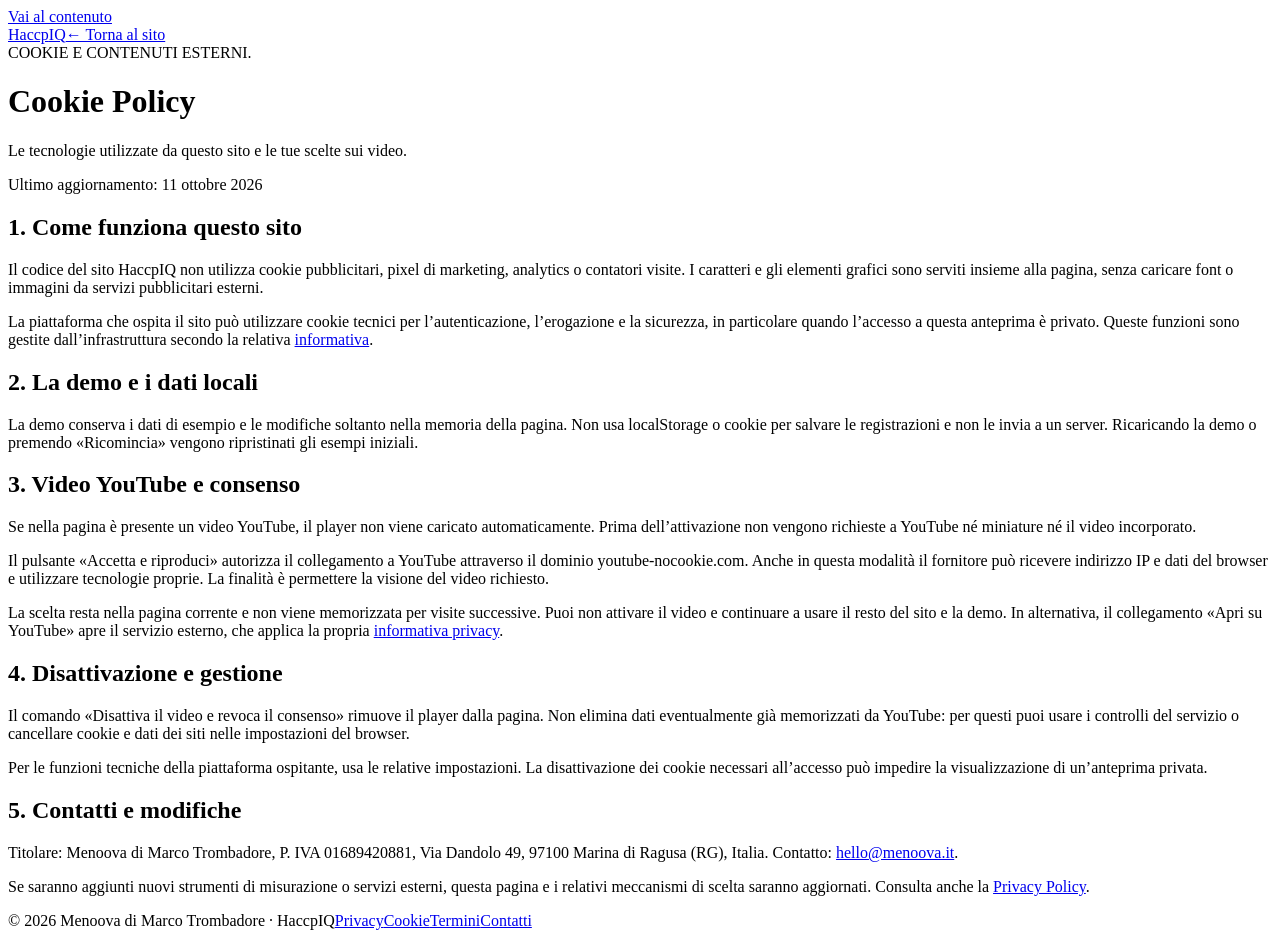
==== cookie-policy.html @ 1d632b76 "Add files via upload" ====
<!doctype html><html lang="it"><head><meta charset="utf-8"><meta name="viewport" content="width=device-width,initial-scale=1"><meta name="theme-color" content="#123d36"><title>Cookie Policy — HaccpIQ</title><meta name="description" content="Le tecnologie utilizzate da questo sito e le tue scelte sui video."><link rel="icon" href="assets/favicon.svg" type="image/svg+xml"><link rel="stylesheet" href="assets/site.css"></head><body><a class="skip-link" href="#contenuto">Vai al contenuto</a><header class="legal-header"><div class="container"><a class="brand" href="index.html">Haccp<span class="brand-iq">IQ</span></a><a href="index.html">← Torna al sito</a></div></header><main class="legal-main" id="contenuto"><div class="eyebrow">COOKIE E CONTENUTI ESTERNI.</div><h1>Cookie Policy</h1><p class="legal-intro">Le tecnologie utilizzate da questo sito e le tue scelte sui video.</p><p class="legal-date">Ultimo aggiornamento: 11 ottobre 2026</p><section><h2>1. Come funziona questo sito</h2><p>Il codice del sito HaccpIQ non utilizza cookie pubblicitari, pixel di marketing, analytics o contatori visite. I caratteri e gli elementi grafici sono serviti insieme alla pagina, senza caricare font o immagini da servizi pubblicitari esterni.</p><p>La piattaforma che ospita il sito può utilizzare cookie tecnici per l’autenticazione, l’erogazione e la sicurezza, in particolare quando l’accesso a questa anteprima è privato. Queste funzioni sono gestite dall’infrastruttura secondo la relativa <a href="https://openai.com/policies/privacy-policy/" target="_blank" rel="noopener noreferrer">informativa</a>.</p></section>
<section><h2>2. La demo e i dati locali</h2><p>La demo conserva i dati di esempio e le modifiche soltanto nella memoria della pagina. Non usa localStorage o cookie per salvare le registrazioni e non le invia a un server. Ricaricando la demo o premendo «Ricomincia» vengono ripristinati gli esempi iniziali.</p></section>
<section><h2>3. Video YouTube e consenso</h2><p>Se nella pagina è presente un video YouTube, il player non viene caricato automaticamente. Prima dell’attivazione non vengono richieste a YouTube né miniature né il video incorporato.</p><p>Il pulsante «Accetta e riproduci» autorizza il collegamento a YouTube attraverso il dominio youtube-nocookie.com. Anche in questa modalità il fornitore può ricevere indirizzo IP e dati del browser e utilizzare tecnologie proprie. La finalità è permettere la visione del video richiesto.</p><p>La scelta resta nella pagina corrente e non viene memorizzata per visite successive. Puoi non attivare il video e continuare a usare il resto del sito e la demo. In alternativa, il collegamento «Apri su YouTube» apre il servizio esterno, che applica la propria <a href="https://policies.google.com/privacy" target="_blank" rel="noopener noreferrer">informativa privacy</a>.</p></section>
<section><h2>4. Disattivazione e gestione</h2><p>Il comando «Disattiva il video e revoca il consenso» rimuove il player dalla pagina. Non elimina dati eventualmente già memorizzati da YouTube: per questi puoi usare i controlli del servizio o cancellare cookie e dati dei siti nelle impostazioni del browser.</p><p>Per le funzioni tecniche della piattaforma ospitante, usa le relative impostazioni. La disattivazione dei cookie necessari all’accesso può impedire la visualizzazione di un’anteprima privata.</p></section>
<section><h2>5. Contatti e modifiche</h2><p>Titolare: Menoova di Marco Trombadore, P. IVA 01689420881, Via Dandolo 49, 97100 Marina di Ragusa (RG), Italia. Contatto: <a href="mailto:hello@menoova.it">hello@menoova.it</a>.</p><p>Se saranno aggiunti nuovi strumenti di misurazione o servizi esterni, questa pagina e i relativi meccanismi di scelta saranno aggiornati. Consulta anche la <a href="privacy.html">Privacy Policy</a>.</p></section></main><footer class="legal-footer"><span>© 2026 Menoova di Marco Trombadore · HaccpIQ</span><a href="privacy.html">Privacy</a><a href="cookie-policy.html">Cookie</a><a href="termini-condizioni.html">Termini</a><a href="mailto:hello@menoova.it">Contatti</a></footer></body></html>
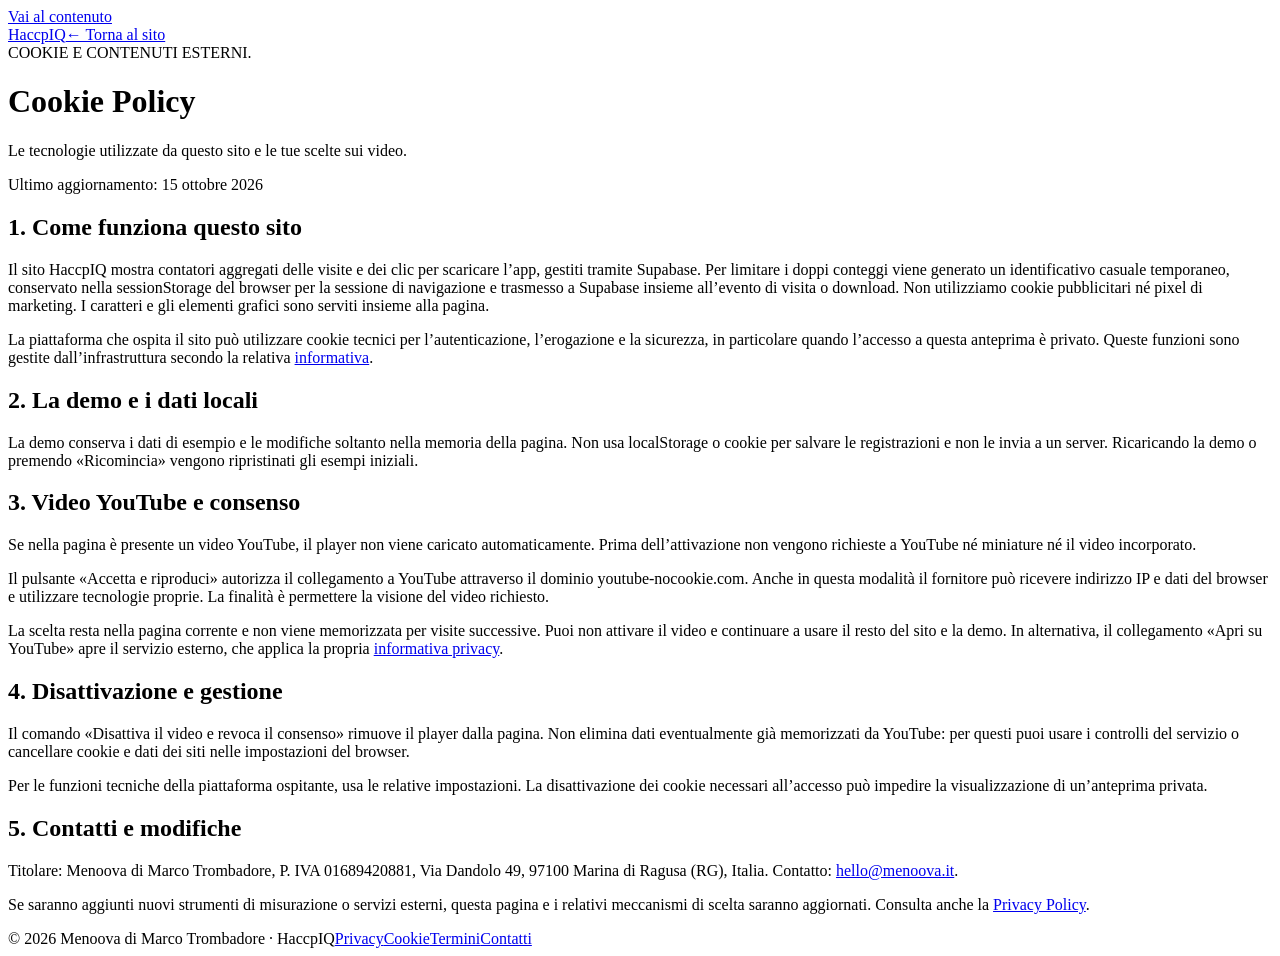
==== commit 570961a2: "Add files via upload" ====
--- a/cookie-policy.html
+++ b/cookie-policy.html
@@ -1,5 +1,5 @@
-<!doctype html><html lang="it"><head><meta charset="utf-8"><meta name="viewport" content="width=device-width,initial-scale=1"><meta name="theme-color" content="#123d36"><title>Cookie Policy — HaccpIQ</title><meta name="description" content="Le tecnologie utilizzate da questo sito e le tue scelte sui video."><link rel="icon" href="assets/favicon.svg" type="image/svg+xml"><link rel="stylesheet" href="assets/site.css"></head><body><a class="skip-link" href="#contenuto">Vai al contenuto</a><header class="legal-header"><div class="container"><a class="brand" href="index.html">Haccp<span class="brand-iq">IQ</span></a><a href="index.html">← Torna al sito</a></div></header><main class="legal-main" id="contenuto"><div class="eyebrow">COOKIE E CONTENUTI ESTERNI.</div><h1>Cookie Policy</h1><p class="legal-intro">Le tecnologie utilizzate da questo sito e le tue scelte sui video.</p><p class="legal-date">Ultimo aggiornamento: 11 ottobre 2026</p><section><h2>1. Come funziona questo sito</h2><p>Il codice del sito HaccpIQ non utilizza cookie pubblicitari, pixel di marketing, analytics o contatori visite. I caratteri e gli elementi grafici sono serviti insieme alla pagina, senza caricare font o immagini da servizi pubblicitari esterni.</p><p>La piattaforma che ospita il sito può utilizzare cookie tecnici per l’autenticazione, l’erogazione e la sicurezza, in particolare quando l’accesso a questa anteprima è privato. Queste funzioni sono gestite dall’infrastruttura secondo la relativa <a href="https://openai.com/policies/privacy-policy/" target="_blank" rel="noopener noreferrer">informativa</a>.</p></section>
+<!doctype html><html lang="it"><head><meta charset="utf-8"><meta name="viewport" content="width=device-width,initial-scale=1"><meta name="theme-color" content="#123d36"><title>Cookie Policy — HaccpIQ</title><meta name="description" content="Le tecnologie utilizzate da questo sito e le tue scelte sui video."><link rel="icon" href="assets/favicon.svg" type="image/svg+xml"><link rel="stylesheet" href="assets/site.css"><link rel="stylesheet" href="assets/mobile-tweaks.css"></head><body><a class="skip-link" href="#contenuto">Vai al contenuto</a><header class="legal-header"><div class="container"><a class="brand" href="index.html">Haccp<span class="brand-iq">IQ</span></a><a href="index.html">← Torna al sito</a></div></header><main class="legal-main" id="contenuto"><div class="eyebrow">COOKIE E CONTENUTI ESTERNI.</div><h1>Cookie Policy</h1><p class="legal-intro">Le tecnologie utilizzate da questo sito e le tue scelte sui video.</p><p class="legal-date">Ultimo aggiornamento: 15 ottobre 2026</p><section><h2>1. Come funziona questo sito</h2><p>Il sito Haccp<span class="brand-iq">IQ</span> mostra contatori aggregati delle visite e dei clic per scaricare l’app, gestiti tramite Supabase. Per limitare i doppi conteggi viene generato un identificativo casuale temporaneo, conservato nella sessionStorage del browser per la sessione di navigazione e trasmesso a Supabase insieme all’evento di visita o download. Non utilizziamo cookie pubblicitari né pixel di marketing. I caratteri e gli elementi grafici sono serviti insieme alla pagina.</p><p>La piattaforma che ospita il sito può utilizzare cookie tecnici per l’autenticazione, l’erogazione e la sicurezza, in particolare quando l’accesso a questa anteprima è privato. Queste funzioni sono gestite dall’infrastruttura secondo la relativa <a href="https://openai.com/policies/privacy-policy/" target="_blank" rel="noopener noreferrer">informativa</a>.</p></section>
 <section><h2>2. La demo e i dati locali</h2><p>La demo conserva i dati di esempio e le modifiche soltanto nella memoria della pagina. Non usa localStorage o cookie per salvare le registrazioni e non le invia a un server. Ricaricando la demo o premendo «Ricomincia» vengono ripristinati gli esempi iniziali.</p></section>
 <section><h2>3. Video YouTube e consenso</h2><p>Se nella pagina è presente un video YouTube, il player non viene caricato automaticamente. Prima dell’attivazione non vengono richieste a YouTube né miniature né il video incorporato.</p><p>Il pulsante «Accetta e riproduci» autorizza il collegamento a YouTube attraverso il dominio youtube-nocookie.com. Anche in questa modalità il fornitore può ricevere indirizzo IP e dati del browser e utilizzare tecnologie proprie. La finalità è permettere la visione del video richiesto.</p><p>La scelta resta nella pagina corrente e non viene memorizzata per visite successive. Puoi non attivare il video e continuare a usare il resto del sito e la demo. In alternativa, il collegamento «Apri su YouTube» apre il servizio esterno, che applica la propria <a href="https://policies.google.com/privacy" target="_blank" rel="noopener noreferrer">informativa privacy</a>.</p></section>
 <section><h2>4. Disattivazione e gestione</h2><p>Il comando «Disattiva il video e revoca il consenso» rimuove il player dalla pagina. Non elimina dati eventualmente già memorizzati da YouTube: per questi puoi usare i controlli del servizio o cancellare cookie e dati dei siti nelle impostazioni del browser.</p><p>Per le funzioni tecniche della piattaforma ospitante, usa le relative impostazioni. La disattivazione dei cookie necessari all’accesso può impedire la visualizzazione di un’anteprima privata.</p></section>
-<section><h2>5. Contatti e modifiche</h2><p>Titolare: Menoova di Marco Trombadore, P. IVA 01689420881, Via Dandolo 49, 97100 Marina di Ragusa (RG), Italia. Contatto: <a href="mailto:hello@menoova.it">hello@menoova.it</a>.</p><p>Se saranno aggiunti nuovi strumenti di misurazione o servizi esterni, questa pagina e i relativi meccanismi di scelta saranno aggiornati. Consulta anche la <a href="privacy.html">Privacy Policy</a>.</p></section></main><footer class="legal-footer"><span>© 2026 Menoova di Marco Trombadore · HaccpIQ</span><a href="privacy.html">Privacy</a><a href="cookie-policy.html">Cookie</a><a href="termini-condizioni.html">Termini</a><a href="mailto:hello@menoova.it">Contatti</a></footer></body></html>+<section><h2>5. Contatti e modifiche</h2><p>Titolare: Menoova di Marco Trombadore, P. IVA 01689420881, Via Dandolo 49, 97100 Marina di Ragusa (RG), Italia. Contatto: <a href="mailto:hello@menoova.it">hello@menoova.it</a>.</p><p>Se saranno aggiunti nuovi strumenti di misurazione o servizi esterni, questa pagina e i relativi meccanismi di scelta saranno aggiornati. Consulta anche la <a href="privacy.html">Privacy Policy</a>.</p></section></main><footer class="legal-footer"><span>© 2026 Menoova di Marco Trombadore · Haccp<span class="brand-iq">IQ</span></span><a href="privacy.html">Privacy</a><a href="cookie-policy.html">Cookie</a><a href="termini-condizioni.html">Termini</a><a href="mailto:hello@menoova.it">Contatti</a></footer></body></html>
